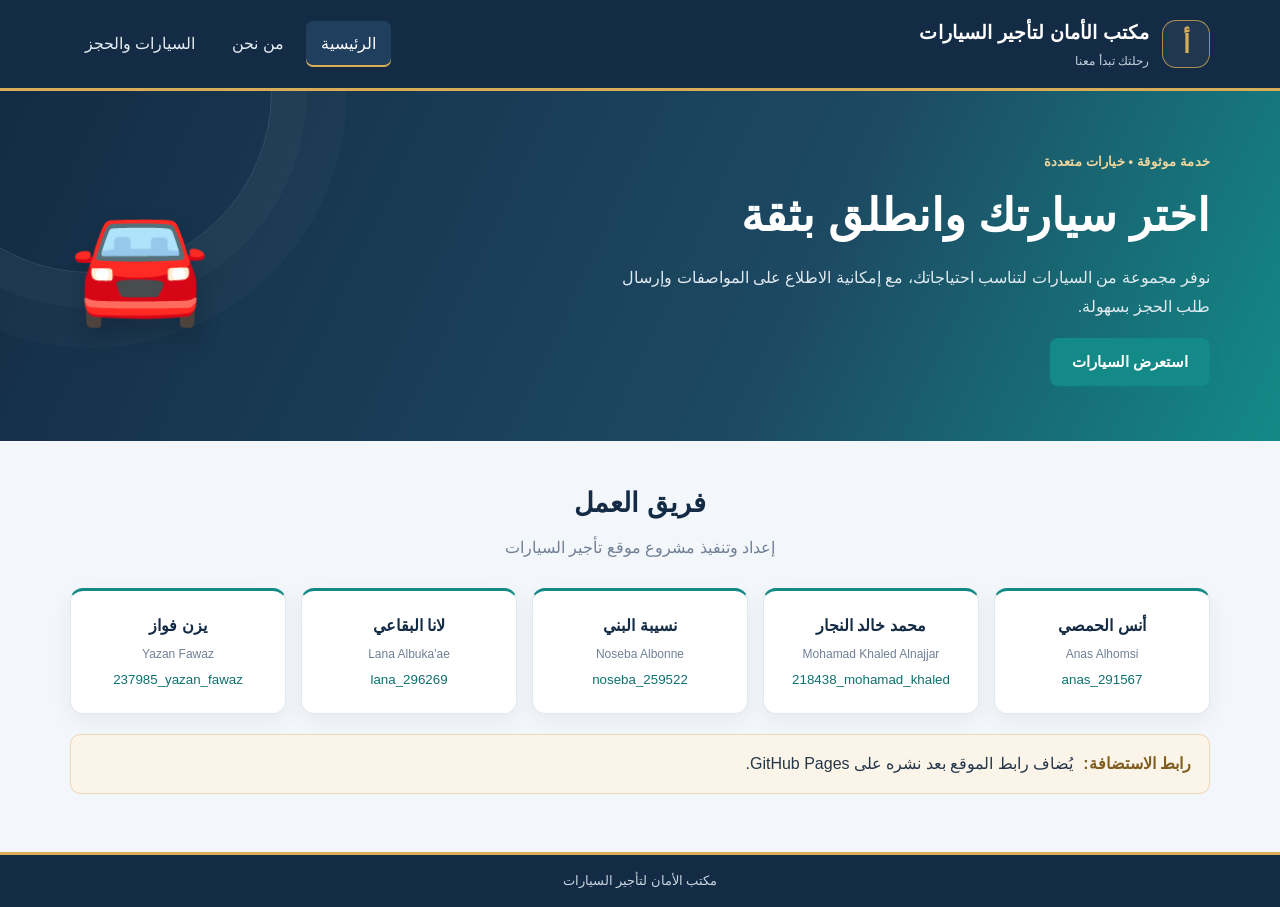
==== index.html @ c4a5c2bd "Add files via upload" ====
<?xml version="1.0" encoding="UTF-8"?>
<!DOCTYPE html PUBLIC "-//W3C//DTD XHTML 1.0 Strict//EN"
 "http://www.w3.org/TR/xhtml1/DTD/xhtml1-strict.dtd">
<html xmlns="http://www.w3.org/1999/xhtml" xml:lang="ar" lang="ar" dir="rtl">
<head>
  <meta http-equiv="Content-Type" content="text/html; charset=UTF-8" />
  <meta name="viewport" content="width=device-width, initial-scale=1.0" />
  <title>مكتب الأمان لتأجير السيارات - الرئيسية</title>
  <link rel="stylesheet" type="text/css" href="style.css" />
</head>
<body>
  <div class="site-header">
    <div class="container header-inner">
      <div class="brand">
        <span class="brand-mark">أ</span>
        <div>
          <h1>مكتب الأمان لتأجير السيارات</h1>
          <p>رحلتك تبدأ معنا</p>
        </div>
      </div>
      <ul class="main-nav">
        <li><a class="active" href="index.html">الرئيسية</a></li>
        <li><a href="AboutUs.html">من نحن</a></li>
        <li><a href="Cars.html">السيارات والحجز</a></li>
      </ul>
    </div>
  </div>

  <div class="hero">
    <div class="container hero-content">
      <div class="hero-copy">
        <span class="eyebrow">خدمة موثوقة • خيارات متعددة</span>
        <h2>اختر سيارتك وانطلق بثقة</h2>
        <p>نوفر مجموعة من السيارات لتناسب احتياجاتك، مع إمكانية الاطلاع على المواصفات وإرسال طلب الحجز بسهولة.</p>
        <a class="button-link" href="Cars.html">استعرض السيارات</a>
      </div>
      <div class="hero-symbol" aria-hidden="true">🚘</div>
    </div>
  </div>

  <div class="container content-section">
    <h2 class="section-title">فريق العمل</h2>
    <p class="section-intro">إعداد وتنفيذ مشروع موقع تأجير السيارات</p>
    <div class="team-grid">
      <div class="team-card"><strong>أنس الحمصي</strong><span>Anas Alhomsi</span><small>anas_291567</small></div>
      <div class="team-card"><strong>محمد خالد النجار</strong><span>Mohamad Khaled Alnajjar</span><small>218438_mohamad_khaled</small></div>
      <div class="team-card"><strong>نسيبة البني</strong><span>Noseba Albonne</span><small>noseba_259522</small></div>
      <div class="team-card"><strong>لانا البقاعي</strong><span>Lana Albuka'ae</span><small>lana_296269</small></div>
      <div class="team-card"><strong>يزن فواز</strong><span>Yazan Fawaz</span><small>237985_yazan_fawaz</small></div>
    </div>
    <div class="publish-panel">
      <strong>رابط الاستضافة:</strong>
      <span>يُضاف رابط الموقع بعد نشره على GitHub Pages.</span>
    </div>
  </div>

  <div class="site-footer">
    <div class="container"><p>مكتب الأمان لتأجير السيارات</p></div>
  </div>
</body>
</html>
---- style.css ----
@charset "UTF-8";
:root {
  --navy: #142b45;
  --navy-light: #203e5d;
  --teal: #138a87;
  --teal-dark: #0d706e;
  --gold: #d7ad58;
  --ink: #25364a;
  --muted: #718096;
  --paper: #ffffff;
  --page: #f3f6fa;
  --line: #e1e8ef;
  --soft-teal: #eaf5f4;
  --soft-gold: #fbf5e9;
  --danger: #a83232;
}
* { box-sizing: border-box; }
html { direction: rtl; scroll-behavior: smooth; }
body { margin: 0; font-family: Tahoma, Arial, sans-serif; color: var(--ink); background: var(--page); line-height: 1.85; }
a { color: inherit; text-decoration: none; }
button, input { font-family: inherit; }
.container { width: min(1140px, 92%); margin: 0 auto; }
.site-header { color: #fff; background: var(--navy); border-bottom: 3px solid var(--gold); box-shadow: 0 5px 18px rgba(20,43,69,.12); }
.header-inner { min-height: 88px; display: flex; align-items: center; justify-content: space-between; gap: 22px; flex-wrap: wrap; padding: 12px 0; }
.brand { display: flex; align-items: center; gap: 13px; }
.brand-mark { width: 48px; height: 48px; border: 1px solid rgba(215,173,88,.75); border-radius: 14px; display: grid; place-items: center; color: var(--gold); font-size: 25px; font-weight: bold; background: rgba(255,255,255,.06); }
.brand h1 { margin: 0; color: #fff; font-size: 19px; letter-spacing: .1px; }
.brand p { margin: 0; color: #c5d2df; font-size: 12px; }
.main-nav { list-style: none; display: flex; align-items: center; gap: 7px; margin: 0; padding: 0; flex-wrap: wrap; }
.main-nav a { display: block; padding: 8px 15px; border-radius: 7px; color: #e4ebf2; transition: background .2s ease, color .2s ease; }
.main-nav a:hover, .main-nav a.active { color: #fff; background: var(--navy-light); box-shadow: inset 0 -2px var(--gold); }
.hero { position: relative; overflow: hidden; color: #fff; background: linear-gradient(115deg, #142b45 0%, #1d4962 62%, #138a87 100%); }
.hero:after { content: ""; position: absolute; width: 360px; height: 360px; border: 1px solid rgba(255,255,255,.12); border-radius: 50%; left: -90px; top: -180px; box-shadow: 0 0 0 35px rgba(255,255,255,.025), 0 0 0 75px rgba(255,255,255,.02); }
.hero-content { min-height: 350px; display: flex; align-items: center; justify-content: space-between; gap: 30px; padding-top: 38px; padding-bottom: 38px; position: relative; z-index: 1; }
.hero-copy { max-width: 660px; }
.eyebrow { display: inline-block; color: #f0d79f; font-weight: bold; font-size: 13px; letter-spacing: .2px; }
.hero h2 { margin: 10px 0 12px; font-size: clamp(29px, 4vw, 45px); line-height: 1.35; }
.hero p { max-width: 600px; color: #e0eaf0; }
.hero-symbol { font-size: 112px; filter: drop-shadow(0 14px 12px rgba(0,0,0,.2)); }
.button-link, .primary-button, .secondary-button { border: 0; display: inline-block; cursor: pointer; border-radius: 8px; padding: 10px 22px; font-size: 15px; font-weight: bold; transition: transform .15s ease, background .2s ease, box-shadow .2s ease; }
.button-link, .primary-button { color: #fff; background: var(--teal); box-shadow: 0 4px 10px rgba(19,138,135,.18); }
.button-link:hover, .primary-button:hover { background: var(--teal-dark); transform: translateY(-1px); }
.secondary-button { color: var(--navy); background: #e8edf3; }
.secondary-button:hover { background: #dce5ed; }
.content-section { padding-top: 38px; padding-bottom: 58px; }
.section-title { margin: 0; text-align: center; color: var(--navy); font-size: 27px; }
.section-intro { margin: 4px 0 25px; text-align: center; color: var(--muted); }
.team-grid { display: grid; grid-template-columns: repeat(auto-fit, minmax(190px, 1fr)); gap: 15px; }
.team-card, .about-card, .form-panel { background: var(--paper); border: 1px solid var(--line); border-radius: 13px; padding: 20px; box-shadow: 0 7px 22px rgba(20,43,69,.055); }
.team-card { display: flex; flex-direction: column; gap: 3px; text-align: center; border-top: 3px solid var(--teal); }
.team-card strong { color: var(--navy); }
.team-card span { color: var(--muted); font-size: 12px; direction: ltr; }
.team-card small { color: var(--teal-dark); direction: ltr; }
.publish-panel { margin-top: 20px; padding: 14px 18px; border: 1px solid #ead9b7; border-radius: 10px; background: var(--soft-gold); display: flex; gap: 10px; flex-wrap: wrap; }
.publish-panel strong { color: #805d20; }
.site-footer { padding: 14px 0; color: #c9d5e0; background: var(--navy); text-align: center; font-size: 13px; border-top: 3px solid var(--gold); }
.site-footer p { margin: 0; }
.page-banner { padding: 25px 0; background: linear-gradient(90deg, #eaf1f6, #eaf5f4); border-bottom: 1px solid #dce6ec; }
.page-banner h2 { margin: 0; color: var(--navy); font-size: 28px; }
.page-banner p { margin: 2px 0 0; color: var(--muted); }
.about-layout { display: grid; grid-template-columns: 1.3fr 1fr; gap: 18px; }
.about-card h2 { margin: 0 0 10px; color: var(--teal-dark); font-size: 21px; }
.about-card p { margin: 8px 0; }
.contact-card { border-top: 3px solid var(--gold); }
.branch-grid { display: grid; grid-template-columns: repeat(3, 1fr); gap: 12px; }
.branch-grid div { display: flex; flex-direction: column; padding: 14px; border-radius: 9px; background: var(--soft-teal); border: 1px solid #d8eae8; }
.branch-grid strong { color: var(--navy); }
.branch-grid span { color: var(--muted); font-size: 13px; }
.branches { margin-top: 18px; }
.center-action { margin-top: 25px; text-align: center; }
.table-wrap { overflow-x: auto; background: var(--paper); border: 1px solid var(--line); border-radius: 12px; box-shadow: 0 7px 22px rgba(20,43,69,.055); }
.cars-table { width: 100%; min-width: 850px; border-collapse: collapse; text-align: center; }
.cars-table th { padding: 13px 9px; color: #fff; background: var(--navy-light); font-weight: bold; white-space: nowrap; }
.cars-table td { padding: 10px 8px; border-bottom: 1px solid #e8edf2; }
.cars-table tbody tr:nth-child(4n+1) { background: #fbfcfe; }
.cars-table tbody tr:hover:not(.details-row) { background: #f0f7f7; }
.car-thumb { width: 105px; height: 58px; object-fit: contain; }
.price { color: var(--teal-dark); font-weight: bold; }
.detail-label { white-space: nowrap; font-size: 13px; cursor: pointer; }
.detail-label input { vertical-align: middle; accent-color: var(--teal); }
.cars-table input[type="checkbox"], .form-field input[type="checkbox"] { accent-color: var(--teal); }
.details-row { display: none; background: var(--soft-teal) !important; }
.details-row td { padding: 8px 16px; text-align: right; }
.details-box { padding: 9px; color: #36515e; }
.selection-bar { display: flex; align-items: center; justify-content: space-between; gap: 15px; flex-wrap: wrap; margin: 18px 0 25px; padding: 14px 17px; background: var(--paper); border: 1px solid var(--line); border-radius: 10px; }
.form-panel { margin-top: 20px; border-top: 3px solid var(--teal); }
.form-panel h2 { margin: 0 0 4px; color: var(--navy); }
.required-note, .field-hint { color: var(--muted); font-size: 12px; }
.required { color: var(--danger); }
fieldset { margin: 15px 0; padding: 18px; border: 1px solid #d8e2eb; border-radius: 10px; }
legend { padding: 0 8px; color: var(--teal-dark); font-weight: bold; }
.form-grid { display: grid; grid-template-columns: repeat(2, minmax(0, 1fr)); gap: 15px; }
.form-field { display: flex; flex-direction: column; gap: 4px; }
.form-field label { font-size: 14px; font-weight: bold; color: #34465a; }
.form-field input { width: 100%; padding: 10px 11px; border: 1px solid #cbd6e0; border-radius: 7px; background: #fff; font: inherit; direction: ltr; text-align: left; transition: border .2s ease, box-shadow .2s ease; }
.form-field input:focus { outline: none; border-color: var(--teal); box-shadow: 0 0 0 3px rgba(19,138,135,.12); }
.form-actions { display: flex; gap: 10px; flex-wrap: wrap; }
.result-panel { display: none; margin-top: 20px; padding: 17px; border: 1px solid #b8dcd2; border-radius: 10px; background: #eff8f5; }
.result-panel h3 { margin: 0 0 8px; color: #176b55; }
.result-panel table { width: 100%; margin-top: 10px; border-collapse: collapse; background: #fff; }
.result-panel th, .result-panel td { padding: 8px; border: 1px solid #dbe7e2; text-align: center; }
.error-message { color: var(--danger); background: #fff2f1; border-color: #edc7c4; }
@media (max-width: 720px) {
  .header-inner { justify-content: center; }
  .main-nav { justify-content: center; }
  .hero-content { flex-direction: column; text-align: center; }
  .hero-symbol { font-size: 76px; }
  .about-layout, .form-grid { grid-template-columns: 1fr; }
  .branch-grid { grid-template-columns: 1fr; }
}
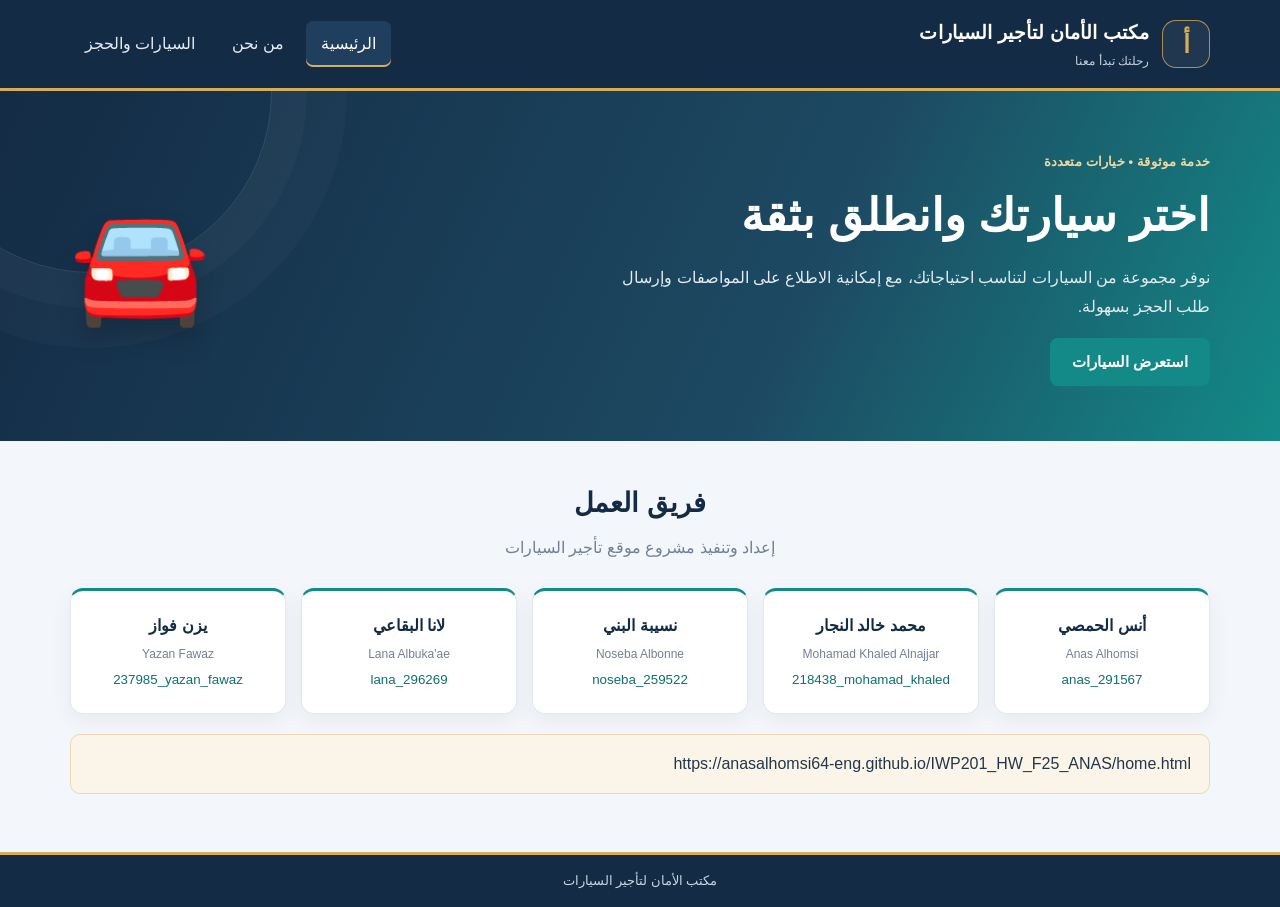
==== commit 56179c76: "Update index.html" ====
--- a/index.html
+++ b/index.html
@@ -49,8 +49,7 @@
       <div class="team-card"><strong>يزن فواز</strong><span>Yazan Fawaz</span><small>237985_yazan_fawaz</small></div>
     </div>
     <div class="publish-panel">
-      <strong>رابط الاستضافة:</strong>
-      <span>يُضاف رابط الموقع بعد نشره على GitHub Pages.</span>
+      <a href="https://anasalhomsi64-eng.github.io/IWP201_HW_F25_ANAS/home.html">https://anasalhomsi64-eng.github.io/IWP201_HW_F25_ANAS/home.html</a>
     </div>
   </div>
 
